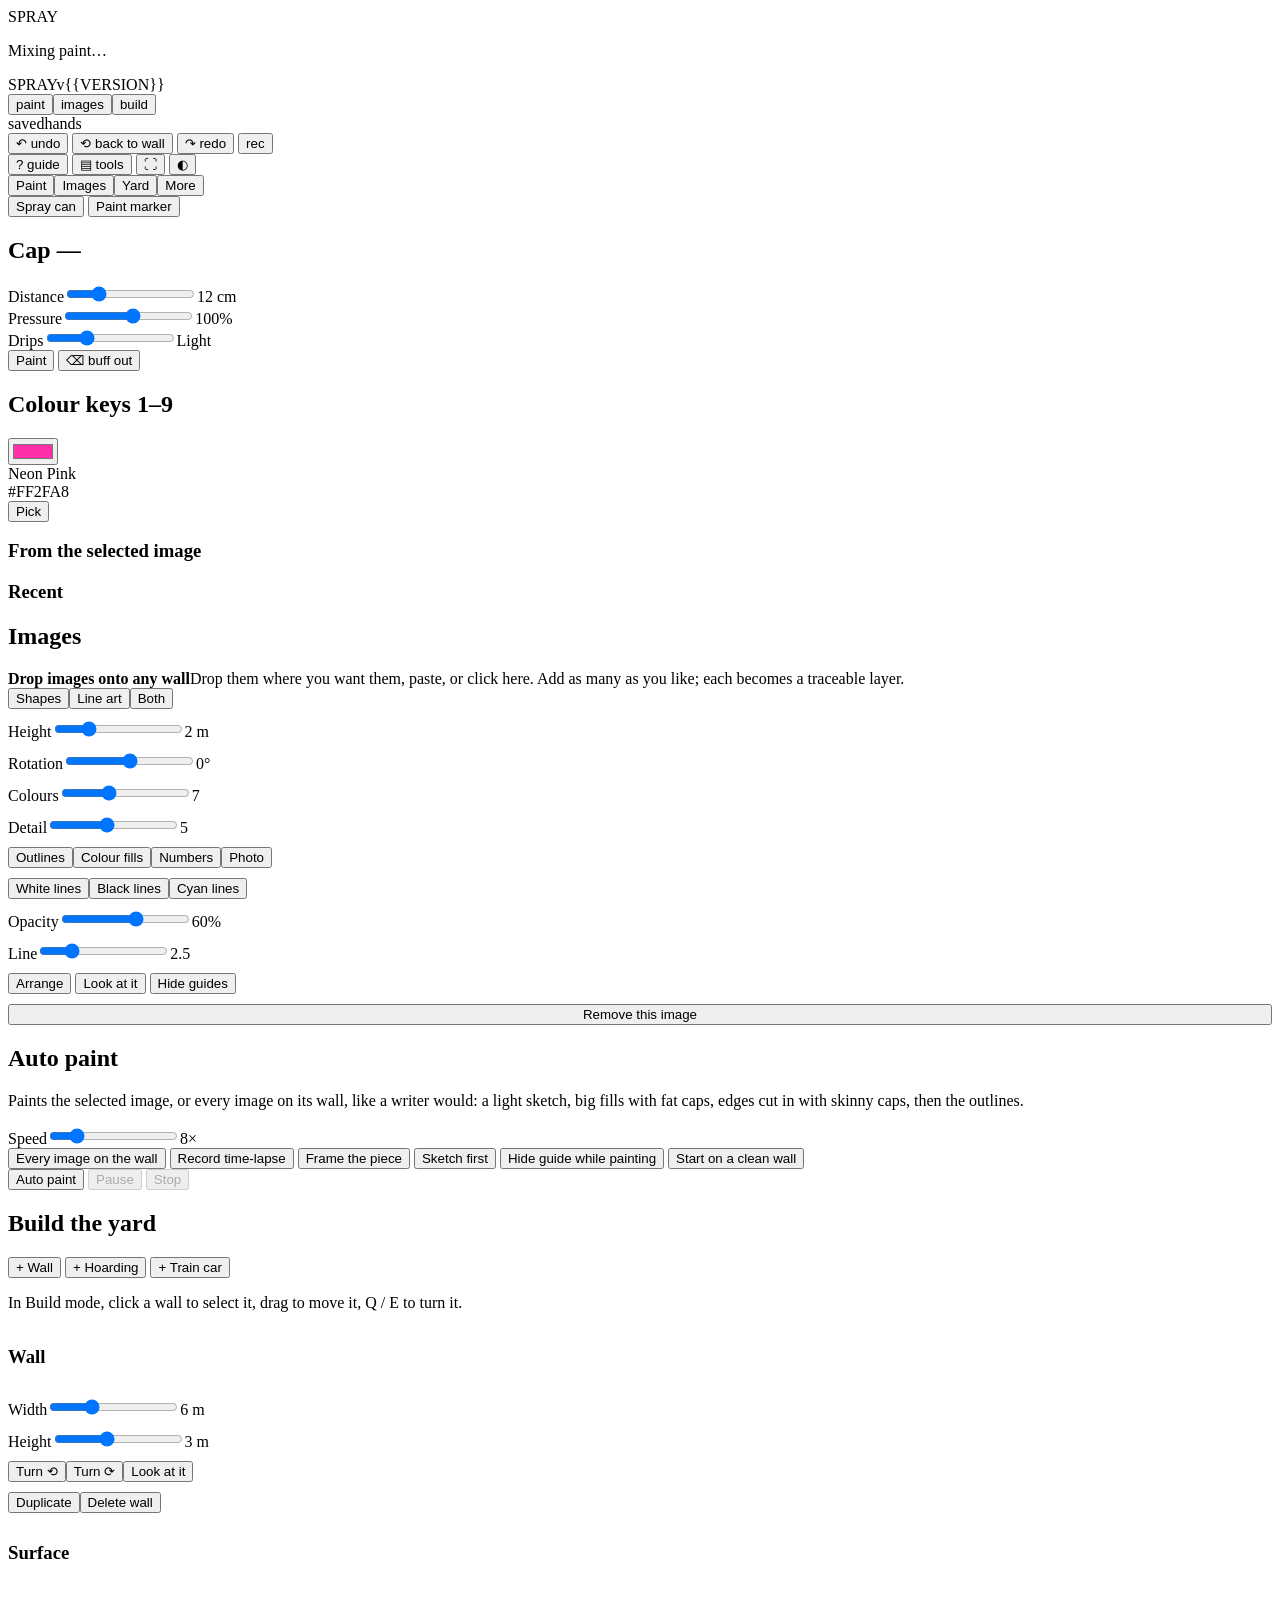
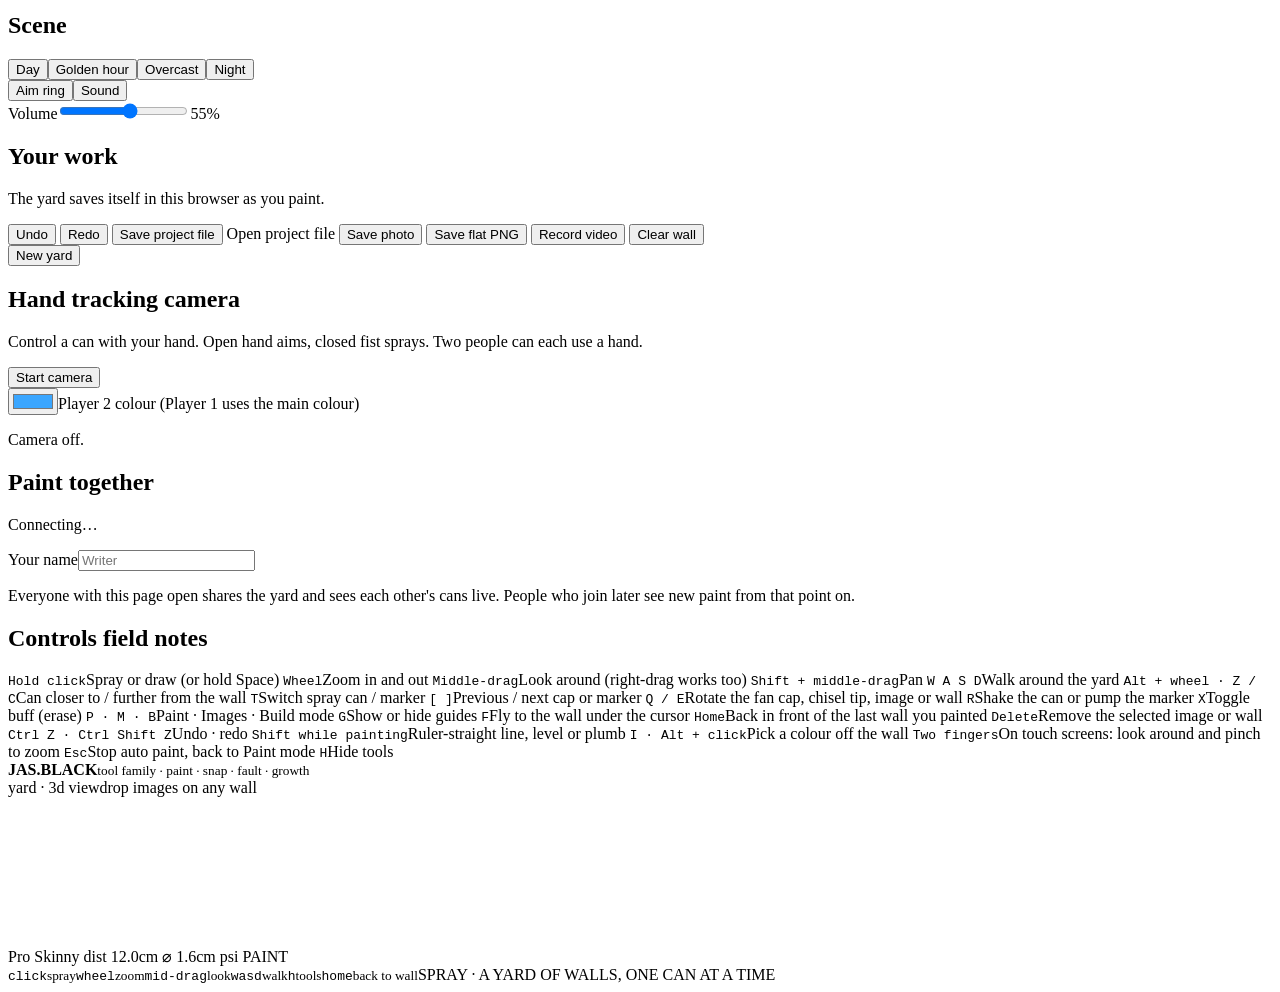
==== src/body.html @ 21be9e86 "Make the layout work on phones and tablets Below 900px the top bar becomes icon keys with the mode s" ====
<body class="dock">
<div id="loading"><div><div class="logo">SPRAY</div><p id="loadMsg">Mixing paint…</p></div></div>
<header id="bar">
  <div class="hl"><span class="brand">SPRAY</span><span class="brand-ver">v{{VERSION}}</span>
    <nav class="view-switch" id="modeBar" aria-label="Mode"><button data-mode="paint" class="on" title="Paint (P)">paint</button><button data-mode="arrange" title="Move, scale and rotate images (M)">images</button><button data-mode="build" title="Add and place walls (B)">build</button></nav>
    <div class="status"><span><i class="led"></i>saved</span><span><i class="led off" id="ledHands"></i>hands</span></div></div>
  <div class="transport">
    <button id="undoTop" title="Undo (Ctrl+Z)" aria-label="Undo">↶<span class="lbl"> undo</span></button>
    <button id="homeBtn" class="primary" title="Back in front of the last wall you painted (Home)" aria-label="Back to wall">⟲<span class="lbl"> back to wall</span></button>
    <button id="redoTop" title="Redo (Ctrl+Shift+Z)" aria-label="Redo">↷<span class="lbl"> redo</span></button>
    <button class="record-key" id="recKey" title="Record video" aria-label="Record video"><span class="rec-dot"></span><span class="lbl">rec</span></button>
  </div>
  <div class="hr">
    <button id="guideKey" title="Guide">?<span class="lbl"> guide</span></button>
    <button id="hidePanel" aria-label="Tools" title="Show / hide tools (H)">▤<span class="lbl"> tools</span></button>
    <button class="icon-key" id="fsKey" title="Full screen">⛶</button>
    <button class="icon-key" id="themeKey" title="Light / dark theme">◐</button>
  </div>
</header>
<button id="showPanel" class="btn" hidden>▤ tools</button>
<main>
<aside id="panel">
  <div class="tabs" id="tabs" role="tablist"><button data-tab="paint" class="on">Paint</button><button data-tab="images">Images</button><button data-tab="yard">Yard</button><button data-tab="more">More</button></div>
  <div class="scroll">

    <section data-tab="paint">
      <div class="grid2">
        <button class="btn on" id="toolSpray" title="Spray can (T toggles)">Spray can</button>
        <button class="btn" id="toolMarker" title="Paint marker (T toggles)">Paint marker</button>
      </div>
      <h2 id="capsTitle">Cap <span id="capWidth">—</span></h2>
      <div class="caps" id="caps"></div>
      <div class="capnote" id="capNote"></div>
      <div class="row" id="fanRow" hidden><label for="fanAngle">Tip angle</label><input type="range" id="fanAngle" min="-90" max="90" step="1" value="0"><output id="fanOut">0°</output></div>
      <div class="row" id="distRow"><label for="dist">Distance</label><input type="range" id="dist" min="2.5" max="45" step="0.5" value="12"><output id="distOut">12 cm</output></div>
      <div class="row" id="flowRow"><label for="flow">Pressure</label><input type="range" id="flow" min="30" max="160" step="1" value="100"><output id="flowOut">100%</output></div>
      <div class="row"><label for="dripAmt">Drips</label><input type="range" id="dripAmt" min="0" max="100" step="1" value="30"><output id="dripOut">Light</output></div>
      <div class="grid2">
        <button class="btn on" id="toolPaint">Paint</button>
        <button class="btn" id="toolBuff" title="Buff / erase (X)">⌫ buff out</button>
      </div>
    </section>
    <section data-tab="paint">
      <h2>Colour <span>keys 1–9</span></h2>
      <div class="current">
        <input type="color" id="colorPick" value="#ff2fa8" aria-label="Custom colour">
        <div style="flex:1;min-width:0"><div id="colorName">Neon Pink</div><div id="colorHex">#FF2FA8</div></div>
        <button class="ghost" id="pickBtn" title="Pick a colour off the wall (I, or Alt + click)">Pick</button>
      </div>
      <div class="swatches" id="palette"></div>
      <h3>From the selected image</h3>
      <div class="swatches" id="guidePal"></div>
      <h3>Recent</h3>
      <div class="swatches" id="recent"></div>
    </section>
    <section data-tab="images">
      <h2>Images <span id="guideStatus" class="status"></span></h2>
      <label class="drop" for="file"><b>Drop images onto any wall</b>Drop them where you want them, paste, or click here. Add as many as you like; each becomes a traceable layer.</label>
      <input type="file" id="file" accept="image/*" multiple hidden>
      <div class="layers" id="layers"></div>
      <div id="layerOpts" class="grid1" style="display:flex;flex-direction:column;gap:10px">
        <div class="grid3" id="guideModes">
          <button class="chip on" data-mode="shapes">Shapes</button><button class="chip" data-mode="lines">Line art</button><button class="chip" data-mode="both">Both</button>
        </div>
        <div class="row"><label for="gSize">Height</label><input type="range" id="gSize" min="0.1" max="8" step="0.01" value="2"><output id="gSizeOut">2 m</output></div>
        <div class="row"><label for="gRot">Rotation</label><input type="range" id="gRot" min="-180" max="180" step="1" value="0"><output id="gRotOut">0°</output></div>
        <div class="row"><label for="gK">Colours</label><input type="range" id="gK" min="2" max="16" step="1" value="7"><output id="gKOut">7</output></div>
        <div class="row"><label for="gDetail">Detail</label><input type="range" id="gDetail" min="1" max="10" step="1" value="5"><output id="gDetailOut">5</output></div>
        <div class="chips" id="guideLayers">
          <button class="chip on" data-layer="lines">Outlines</button><button class="chip on" data-layer="fill">Colour fills</button><button class="chip on" data-layer="numbers">Numbers</button><button class="chip" data-layer="photo">Photo</button>
        </div>
        <div class="chips" id="lineColors">
          <button class="chip on" data-lc="#ffffff">White lines</button><button class="chip" data-lc="#111111">Black lines</button><button class="chip" data-lc="#00f0ff">Cyan lines</button>
        </div>
        <div class="row"><label for="gOpacity">Opacity</label><input type="range" id="gOpacity" min="0" max="100" step="1" value="60"><output id="gOpacityOut">60%</output></div>
        <div class="row"><label for="gLine">Line</label><input type="range" id="gLine" min="1" max="8" step="0.5" value="2.5"><output id="gLineOut">2.5</output></div>
        <div class="grid3">
          <button class="btn" id="guideMove" title="Move, scale, rotate on the wall (M)">Arrange</button>
          <button class="btn" id="guideFocus">Look at it</button>
          <button class="btn" id="guideToggle" title="G">Hide guides</button>
        </div>
        <button class="ghost" id="guideClear">Remove this image</button>
      </div>
    </section>
    <section data-tab="images">
      <h2>Auto paint</h2>
      <p class="hint">Paints the selected image, or every image on its wall, like a writer would: a light sketch, big fills with fat caps, edges cut in with skinny caps, then the outlines.</p>
      <div class="row"><label for="apSpeed">Speed</label><input type="range" id="apSpeed" min="1" max="40" step="1" value="8"><output id="apSpeedOut">8×</output></div>
      <div class="chips">
        <button class="chip on" id="apAll">Every image on the wall</button>
        <button class="chip" id="apRecord">Record time-lapse</button>
        <button class="chip on" id="apFrame">Frame the piece</button>
        <button class="chip on" id="apSketch">Sketch first</button>
        <button class="chip on" id="apHide">Hide guide while painting</button>
        <button class="chip" id="apClean">Start on a clean wall</button>
      </div>
      <div class="grid3">
        <button class="btn on" id="apStart">Auto paint</button>
        <button class="btn" id="apPause" disabled>Pause</button>
        <button class="btn" id="apStop" disabled>Stop</button>
      </div>
      <div class="apbar"><i id="apBar"></i></div>
      <p class="hint" id="apStep"></p>
    </section>
    <section data-tab="yard">
      <h2>Build the yard</h2>
      <div class="grid3">
        <button class="btn" data-add="wall">+ Wall</button>
        <button class="btn" data-add="hoarding">+ Hoarding</button>
        <button class="btn" data-add="train">+ Train car</button>
      </div>
      <p class="hint">In Build mode, click a wall to select it, drag to move it, Q / E to turn it.</p>
      <div id="wallOpts" hidden style="display:flex;flex-direction:column;gap:10px">
        <h3 id="wallName">Wall</h3>
        <div class="row"><label for="wW">Width</label><input type="range" id="wW" min="1.5" max="16" step="0.1" value="6"><output id="wWOut">6 m</output></div>
        <div class="row"><label for="wH">Height</label><input type="range" id="wH" min="1" max="6" step="0.1" value="3"><output id="wHOut">3 m</output></div>
        <div class="grid3">
          <button class="btn" id="wRotL">Turn ⟲</button><button class="btn" id="wRotR">Turn ⟳</button><button class="btn" id="wFocus">Look at it</button>
        </div>
        <div class="grid2"><button class="btn" id="wDup">Duplicate</button><button class="btn" id="wDel">Delete wall</button></div>
        <h3>Surface</h3>
        <div class="mats" id="mats"></div>
      </div>
    </section>
    <section data-tab="yard">
      <h2>Scene</h2>
      <div class="chips" id="lightModes">
        <button class="chip on" data-light="day">Day</button><button class="chip" data-light="golden">Golden hour</button><button class="chip" data-light="overcast">Overcast</button><button class="chip" data-light="night">Night</button>
      </div>
      <div class="chips">
        <button class="chip on" id="aimToggle">Aim ring</button><button class="chip on" id="soundToggle">Sound</button>
      </div>
      <div class="row"><label for="vol">Volume</label><input type="range" id="vol" min="0" max="100" step="1" value="55"><output id="volOut">55%</output></div>
    </section>
    <section data-tab="more">
      <h2>Your work</h2>
      <p class="hint" id="saveStatus">The yard saves itself in this browser as you paint.</p>
      <div class="grid2">
        <button class="btn" id="undoBtn">Undo</button>
        <button class="btn" id="redoBtn">Redo</button>
        <button class="btn" id="projSave">Save project file</button>
        <label class="btn" for="projFile" style="text-align:center">Open project file</label>
        <button class="btn" id="shotBtn">Save photo</button>
        <button class="btn" id="flatBtn">Save flat PNG</button>
        <button class="btn" id="recBtn">Record video</button>
        <button class="btn" id="clearBtn">Clear wall</button>
      </div>
      <input type="file" id="projFile" accept=".json,application/json" hidden>
      <button class="ghost" id="newYard">New yard</button>
    </section>
    <section data-tab="more">
      <h2>Hand tracking <span>camera</span></h2>
      <p class="hint">Control a can with your hand. Open hand aims, closed fist sprays. Two people can each use a hand.</p>
      <button class="btn" id="handsBtn">Start camera</button>
      <canvas id="handsPrev" width="320" height="240" hidden></canvas>
      <div class="row" style="grid-template-columns:auto 1fr"><input class="mini" type="color" id="p2Color" value="#3aa6ff" aria-label="Player 2 colour"><label for="p2Color">Player 2 colour (Player 1 uses the main colour)</label></div>
      <p class="hint" id="handsStatus">Camera off.</p>
    </section>
    <section data-tab="more" id="netSec">
      <h2>Paint together <span id="netCount"></span></h2>
      <p class="hint" id="netStatus">Connecting…</p>
      <div class="row" style="grid-template-columns:76px 1fr"><label for="nick">Your name</label><input type="text" id="nick" maxlength="24" placeholder="Writer"></div>
      <ul class="peers" id="peers"></ul>
      <p class="hint">Everyone with this page open shares the yard and sees each other's cans live. People who join later see new paint from that point on.</p>
    </section>
    <section data-tab="more">
      <h2>Controls <span>field notes</span></h2>
      <div class="keys">
        <kbd>Hold click</kbd><span>Spray or draw (or hold Space)</span>
        <kbd>Wheel</kbd><span>Zoom in and out</span>
        <kbd>Middle-drag</kbd><span>Look around (right-drag works too)</span>
        <kbd>Shift + middle-drag</kbd><span>Pan</span>
        <kbd>W A S D</kbd><span>Walk around the yard</span>
        <kbd>Alt + wheel · Z / C</kbd><span>Can closer to / further from the wall</span>
        <kbd>T</kbd><span>Switch spray can / marker</span>
        <kbd>[ ]</kbd><span>Previous / next cap or marker</span>
        <kbd>Q / E</kbd><span>Rotate the fan cap, chisel tip, image or wall</span>
        <kbd>R</kbd><span>Shake the can or pump the marker</span>
        <kbd>X</kbd><span>Toggle buff (erase)</span>
        <kbd>P · M · B</kbd><span>Paint · Images · Build mode</span>
        <kbd>G</kbd><span>Show or hide guides</span>
        <kbd>F</kbd><span>Fly to the wall under the cursor</span>
        <kbd>Home</kbd><span>Back in front of the last wall you painted</span>
        <kbd>Delete</kbd><span>Remove the selected image or wall</span>
        <kbd>Ctrl Z · Ctrl Shift Z</kbd><span>Undo · redo</span>
        <kbd>Shift while painting</kbd><span>Ruler-straight line, level or plumb</span>
        <kbd>I · Alt + click</kbd><span>Pick a colour off the wall</span>
        <kbd>Two fingers</kbd><span>On touch screens: look around and pinch to zoom</span>
        <kbd>Esc</kbd><span>Stop auto paint, back to Paint mode</span>
        <kbd>H</kbd><span>Hide tools</span>
      </div>
    </section>
  <div class="family-note"><b>JAS.BLACK</b><small>tool family · paint · snap · fault · growth</small></div></div>
</aside>
<div id="monitor">
  <div class="monitor-top"><span><i class="led"></i>yard · 3d view</span><span>drop images on any wall</span></div>
  <canvas id="gl" aria-label="3D yard of walls. Hold the left mouse button to spray."></canvas>
  <div id="hud">
  <span class="dot" id="hudDot"></span>
  <span id="hudCap">Pro Skinny</span>
  <span><span class="k">dist</span> <span id="hudDist">12.0cm</span></span>
  <span class="hide-s"><span class="k">⌀</span> <span id="hudW">1.6cm</span></span>
  <span class="hide-s"><span class="k" id="hudPK">psi</span></span><span class="meter hide-s"><i id="hudP" style="width:100%"></i></span>
  <span class="mode" id="hudMode">PAINT</span>
  <span id="hudRec" hidden>● REC</span>
</div>
</div>
</main>
<footer id="foot"><span><kbd>click</kbd><small>spray</small><kbd>wheel</kbd><small>zoom</small><kbd>mid-drag</kbd><small>look</small><kbd>wasd</kbd><small>walk</small><kbd>h</kbd><small>tools</small><kbd>home</kbd><small>back to wall</small></span><span class="tagline">SPRAY · A YARD OF WALLS, ONE CAN AT A TIME</span></footer>


<div id="dropOverlay" hidden>Drop it on a wall</div>
<div id="toast" style="opacity:0"></div>
<div id="modal" hidden><div class="box">
  <div class="bar"><b id="modalTitle">Saved</b><button class="ghost" id="modalClose">Close</button></div>
  <img id="modalImg" alt="Export preview">
  <video id="modalVid" controls playsinline loop hidden></video>
  <div class="bar"><span class="hint">If the download button is blocked, right-click the preview to save it.</span><button class="btn on" id="modalDl">Download</button></div>
</div></div>
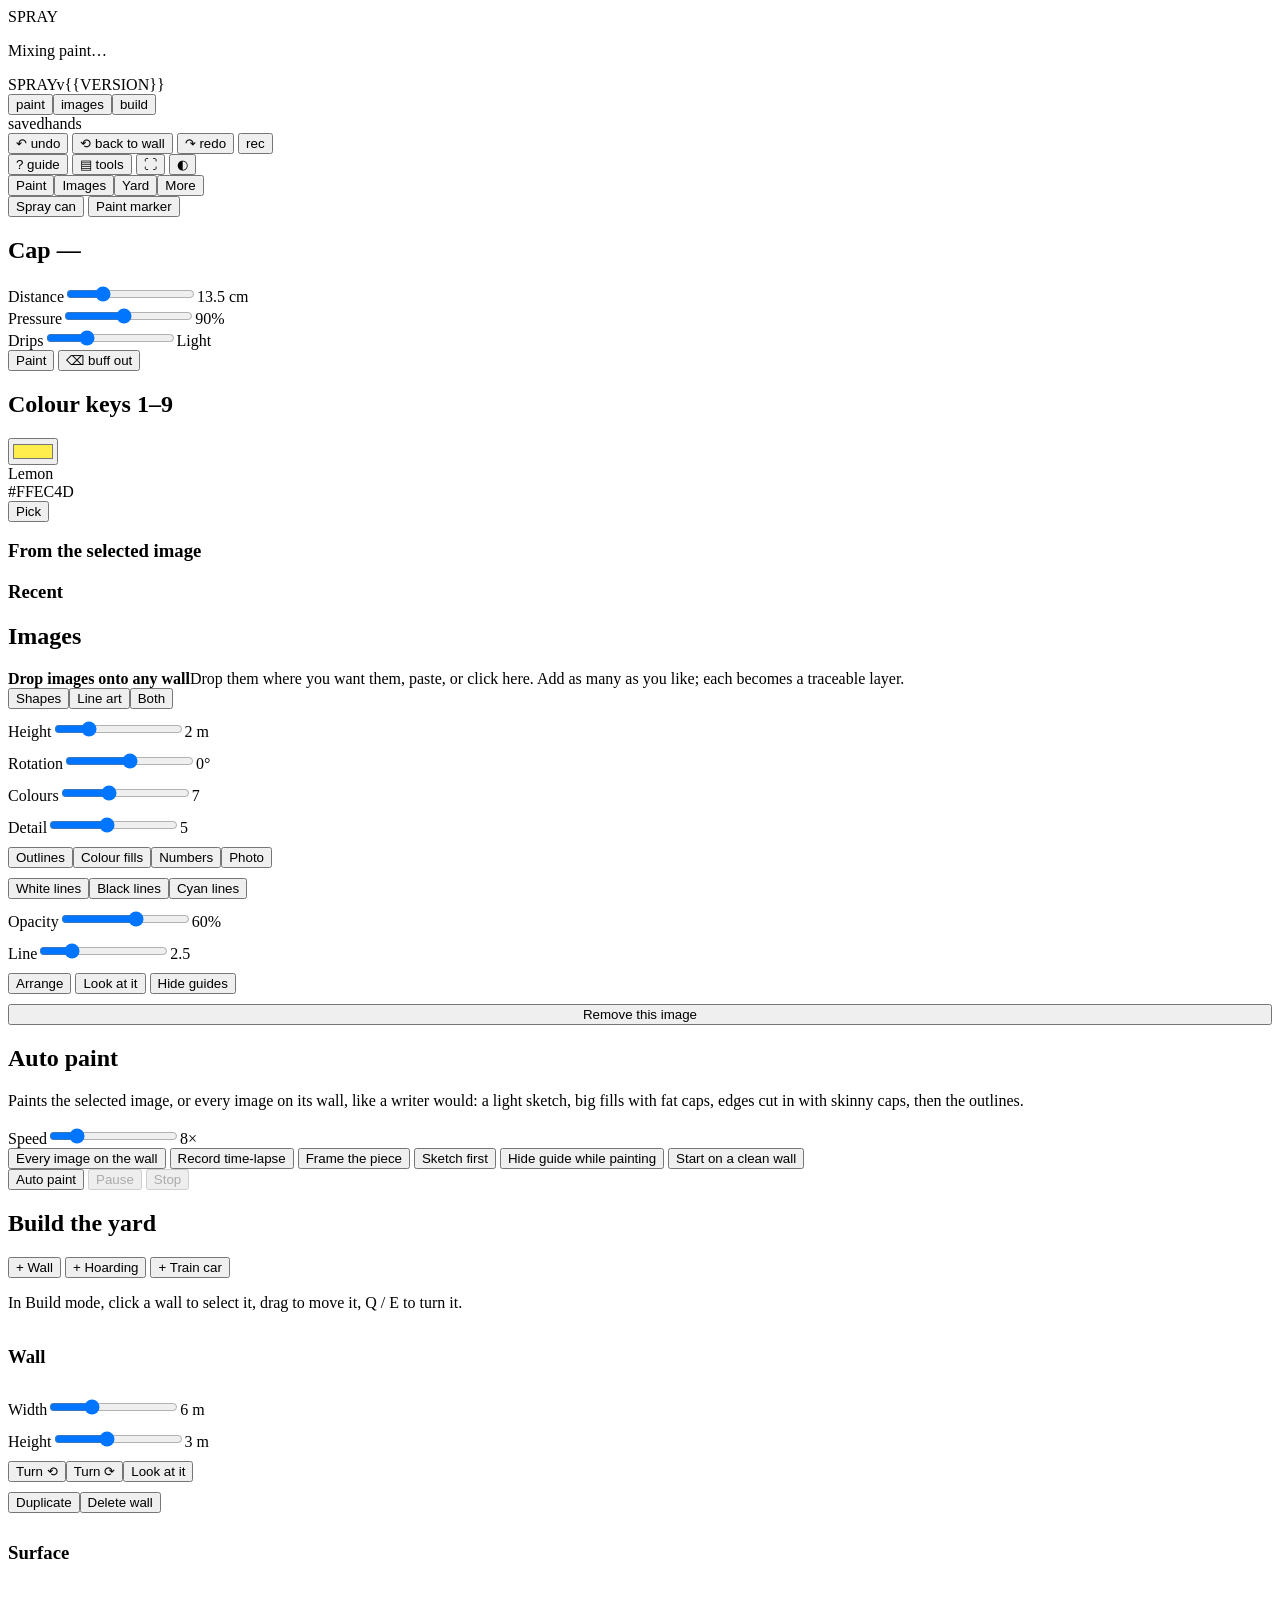
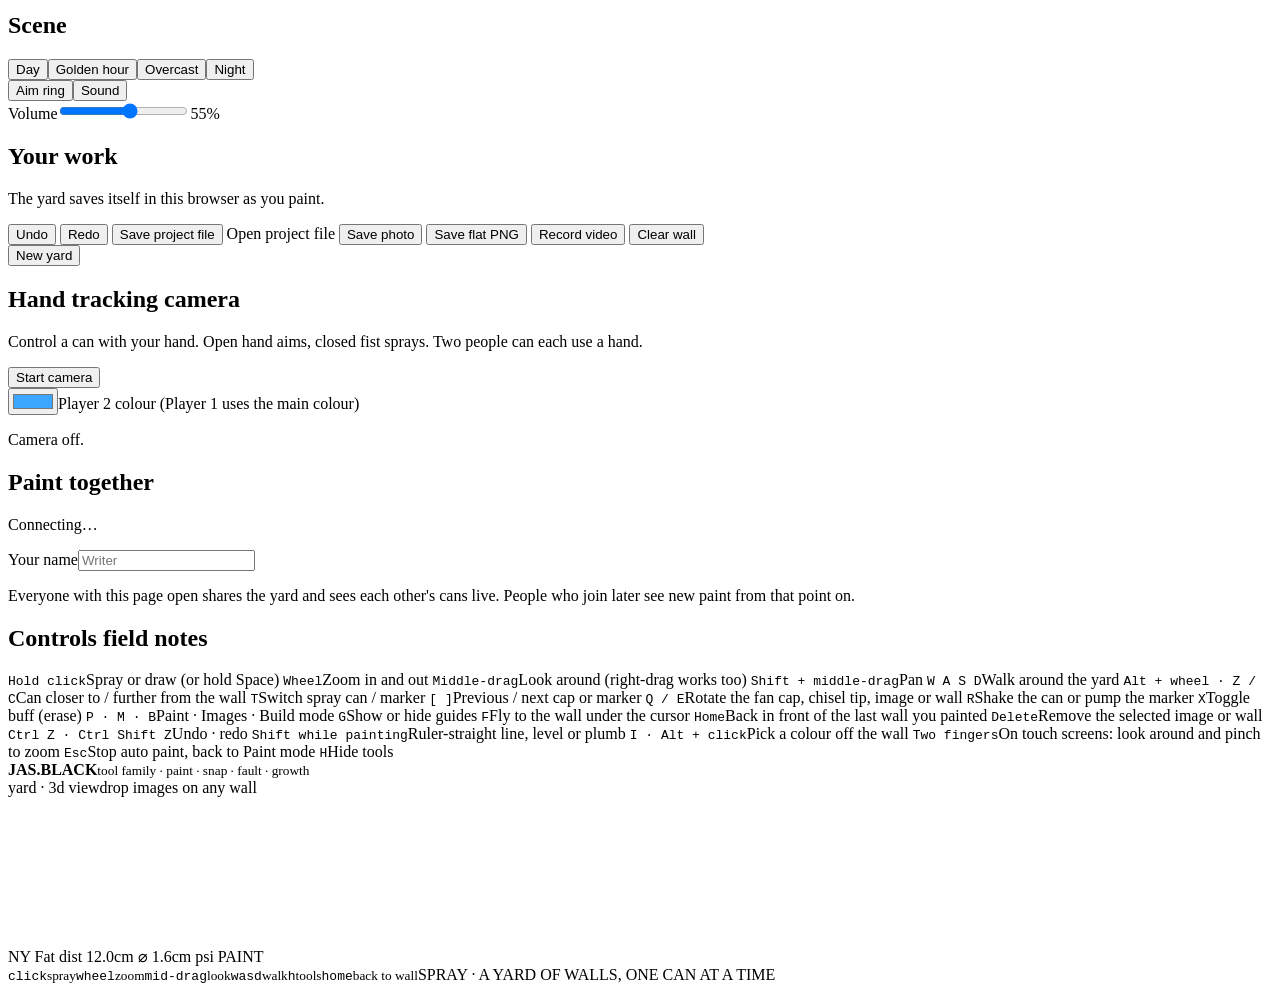
==== commit 6e56cace: "Start with NY Fat, 13.5 cm, 90% pressure and Lemon Co-Authored-By: Claude Opus 5.5 <noreply@anthropi" ====
--- a/src/body.html
+++ b/src/body.html
@@ -32,8 +32,8 @@
       <div class="caps" id="caps"></div>
       <div class="capnote" id="capNote"></div>
       <div class="row" id="fanRow" hidden><label for="fanAngle">Tip angle</label><input type="range" id="fanAngle" min="-90" max="90" step="1" value="0"><output id="fanOut">0°</output></div>
-      <div class="row" id="distRow"><label for="dist">Distance</label><input type="range" id="dist" min="2.5" max="45" step="0.5" value="12"><output id="distOut">12 cm</output></div>
-      <div class="row" id="flowRow"><label for="flow">Pressure</label><input type="range" id="flow" min="30" max="160" step="1" value="100"><output id="flowOut">100%</output></div>
+      <div class="row" id="distRow"><label for="dist">Distance</label><input type="range" id="dist" min="2.5" max="45" step="0.5" value="13.5"><output id="distOut">13.5 cm</output></div>
+      <div class="row" id="flowRow"><label for="flow">Pressure</label><input type="range" id="flow" min="30" max="160" step="1" value="90"><output id="flowOut">90%</output></div>
       <div class="row"><label for="dripAmt">Drips</label><input type="range" id="dripAmt" min="0" max="100" step="1" value="30"><output id="dripOut">Light</output></div>
       <div class="grid2">
         <button class="btn on" id="toolPaint">Paint</button>
@@ -43,8 +43,8 @@
     <section data-tab="paint">
       <h2>Colour <span>keys 1–9</span></h2>
       <div class="current">
-        <input type="color" id="colorPick" value="#ff2fa8" aria-label="Custom colour">
-        <div style="flex:1;min-width:0"><div id="colorName">Neon Pink</div><div id="colorHex">#FF2FA8</div></div>
+        <input type="color" id="colorPick" value="#ffec4d" aria-label="Custom colour">
+        <div style="flex:1;min-width:0"><div id="colorName">Lemon</div><div id="colorHex">#FFEC4D</div></div>
         <button class="ghost" id="pickBtn" title="Pick a colour off the wall (I, or Alt + click)">Pick</button>
       </div>
       <div class="swatches" id="palette"></div>
@@ -67,7 +67,7 @@
         <div class="row"><label for="gK">Colours</label><input type="range" id="gK" min="2" max="16" step="1" value="7"><output id="gKOut">7</output></div>
         <div class="row"><label for="gDetail">Detail</label><input type="range" id="gDetail" min="1" max="10" step="1" value="5"><output id="gDetailOut">5</output></div>
         <div class="chips" id="guideLayers">
-          <button class="chip on" data-layer="lines">Outlines</button><button class="chip on" data-layer="fill">Colour fills</button><button class="chip on" data-layer="numbers">Numbers</button><button class="chip" data-layer="photo">Photo</button>
+          <button class="chip on" data-layer="lines">Outlines</button><button class="chip on" data-layer="fill">Colour fills</button><button class="chip" data-layer="numbers">Numbers</button><button class="chip" data-layer="photo">Photo</button>
         </div>
         <div class="chips" id="lineColors">
           <button class="chip on" data-lc="#ffffff">White lines</button><button class="chip" data-lc="#111111">Black lines</button><button class="chip" data-lc="#00f0ff">Cyan lines</button>
@@ -197,7 +197,7 @@
   <canvas id="gl" aria-label="3D yard of walls. Hold the left mouse button to spray."></canvas>
   <div id="hud">
   <span class="dot" id="hudDot"></span>
-  <span id="hudCap">Pro Skinny</span>
+  <span id="hudCap">NY Fat</span>
   <span><span class="k">dist</span> <span id="hudDist">12.0cm</span></span>
   <span class="hide-s"><span class="k">⌀</span> <span id="hudW">1.6cm</span></span>
   <span class="hide-s"><span class="k" id="hudPK">psi</span></span><span class="meter hide-s"><i id="hudP" style="width:100%"></i></span>
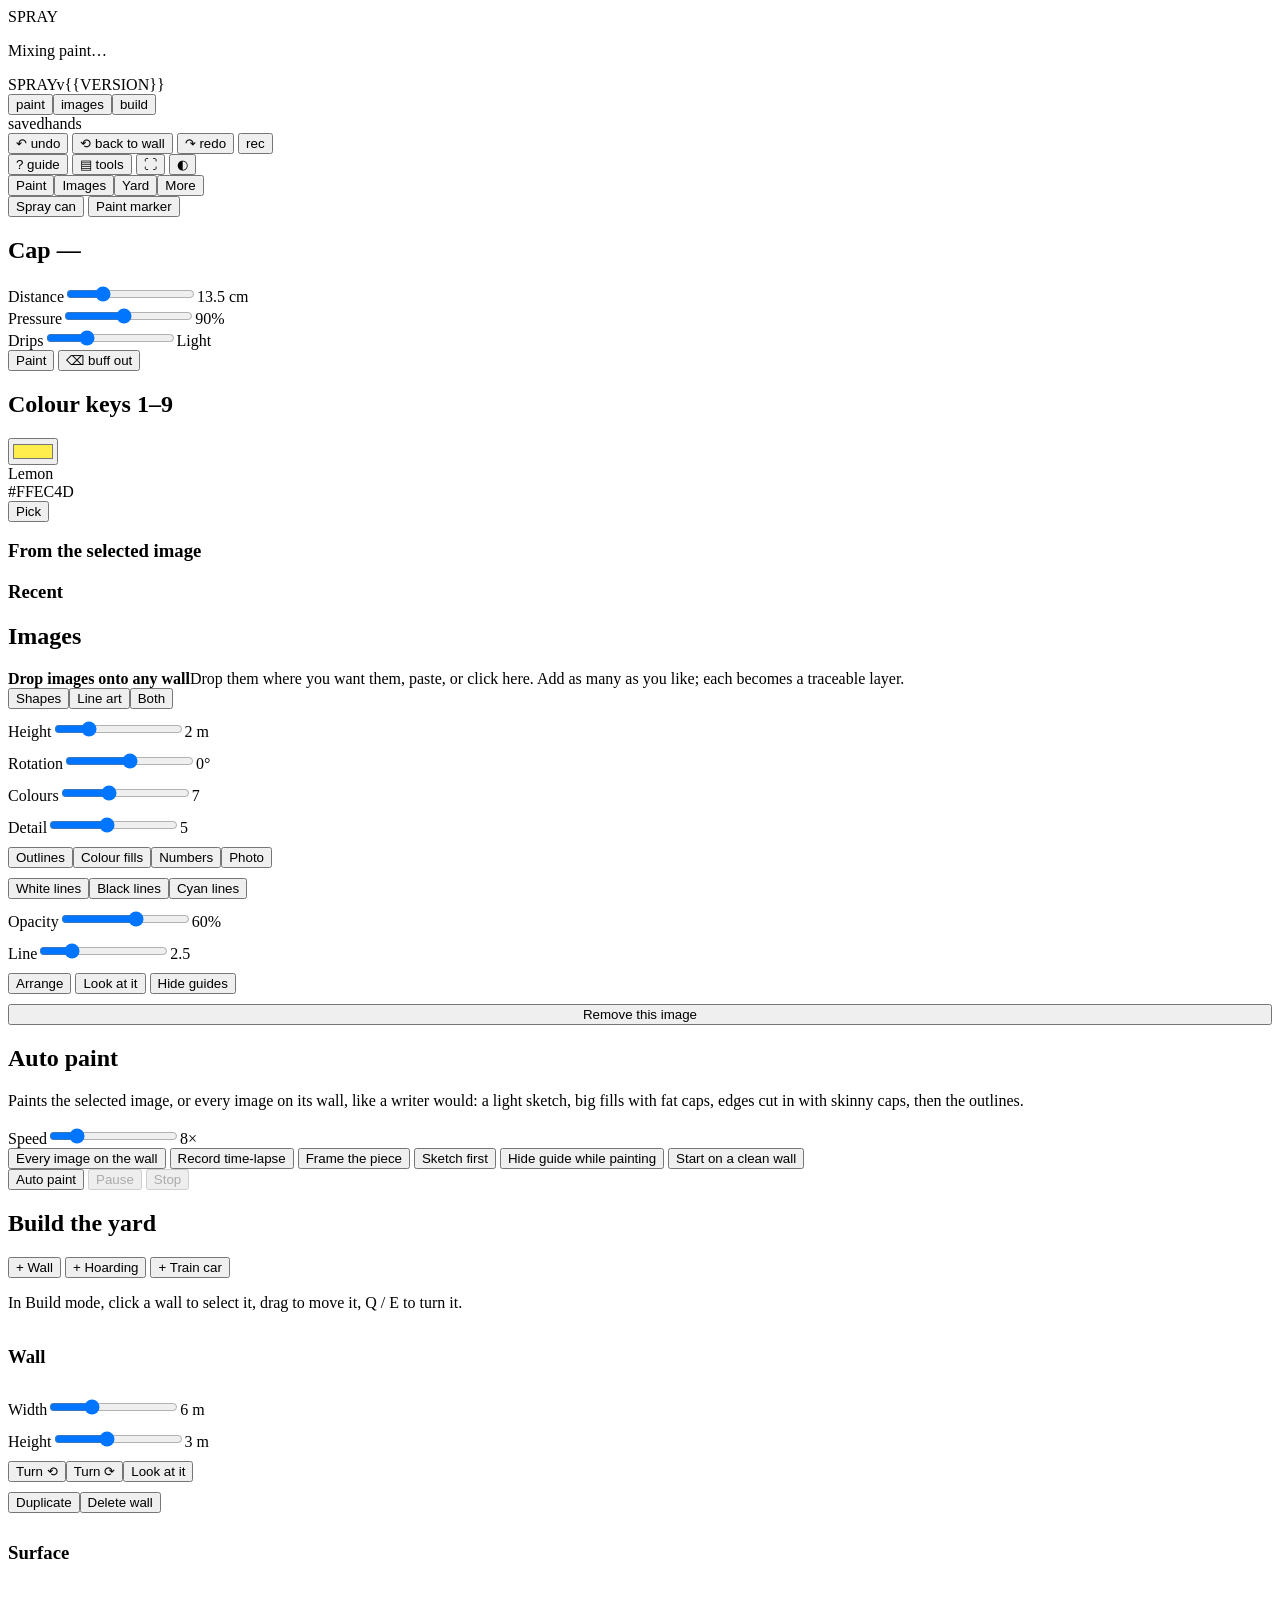
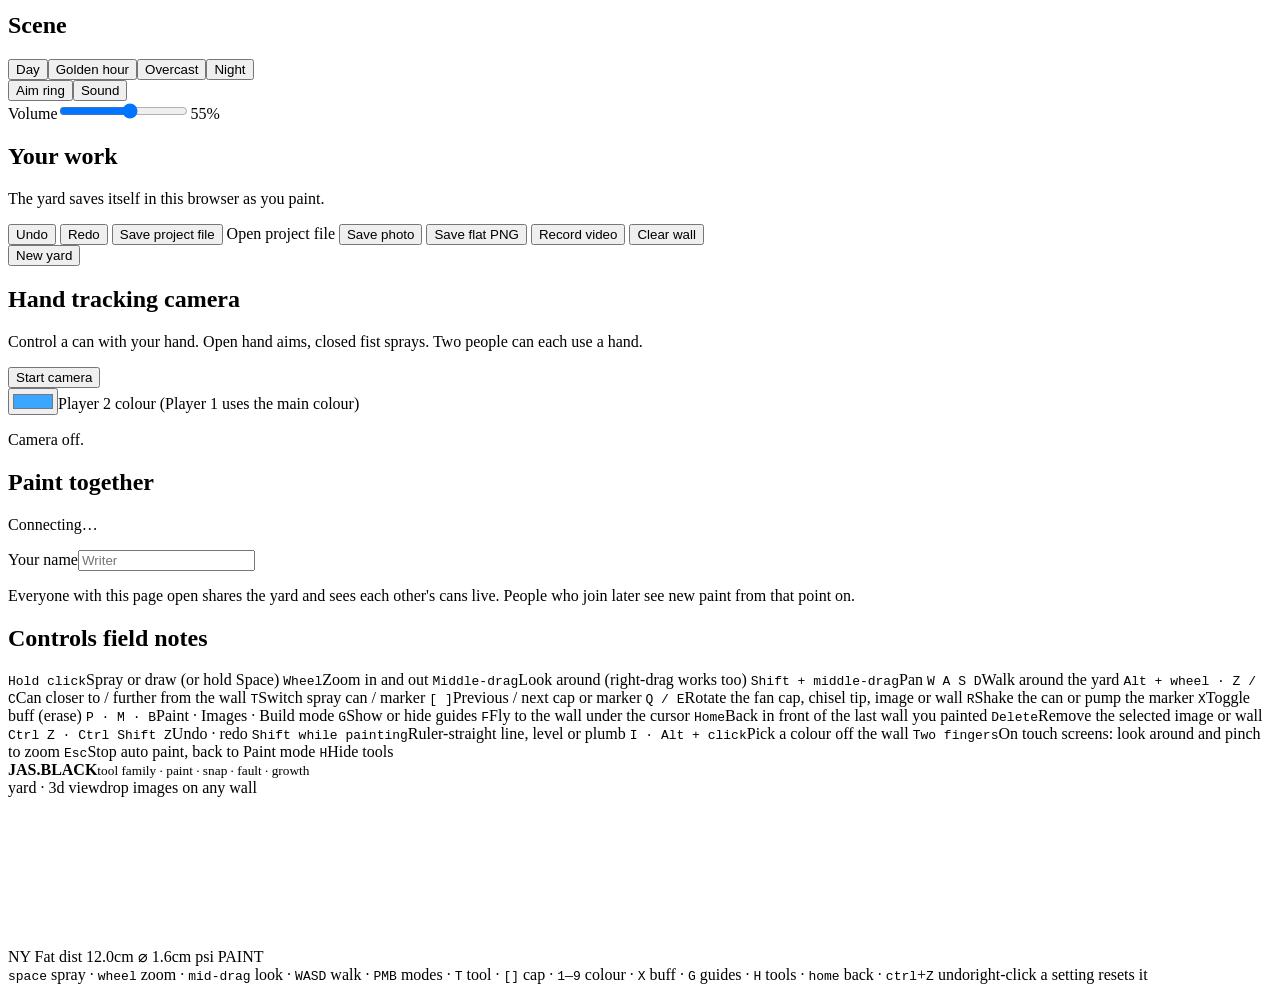
==== commit 6e560301: "Apply the JAS.BLACK family interface rules (1.0.5) Jas set five rules every family tool now follows;" ====
--- a/src/body.html
+++ b/src/body.html
@@ -206,7 +206,7 @@
 </div>
 </div>
 </main>
-<footer id="foot"><span><kbd>click</kbd><small>spray</small><kbd>wheel</kbd><small>zoom</small><kbd>mid-drag</kbd><small>look</small><kbd>wasd</kbd><small>walk</small><kbd>h</kbd><small>tools</small><kbd>home</kbd><small>back to wall</small></span><span class="tagline">SPRAY · A YARD OF WALLS, ONE CAN AT A TIME</span></footer>
+<footer id="foot"><span><kbd>space</kbd> spray &middot; <kbd>wheel</kbd> zoom &middot; <kbd>mid-drag</kbd> look &middot; <kbd>W</kbd><kbd>A</kbd><kbd>S</kbd><kbd>D</kbd> walk &middot; <kbd>P</kbd><kbd>M</kbd><kbd>B</kbd> modes &middot; <kbd>T</kbd> tool &middot; <kbd>[</kbd><kbd>]</kbd> cap &middot; <kbd>1</kbd>&ndash;<kbd>9</kbd> colour &middot; <kbd>X</kbd> buff &middot; <kbd>G</kbd> guides &middot; <kbd>H</kbd> tools &middot; <kbd>home</kbd> back &middot; <kbd>ctrl</kbd>+<kbd>Z</kbd> undo</span><span>right-click a setting resets it</span></footer>
 
 
 <div id="dropOverlay" hidden>Drop it on a wall</div>
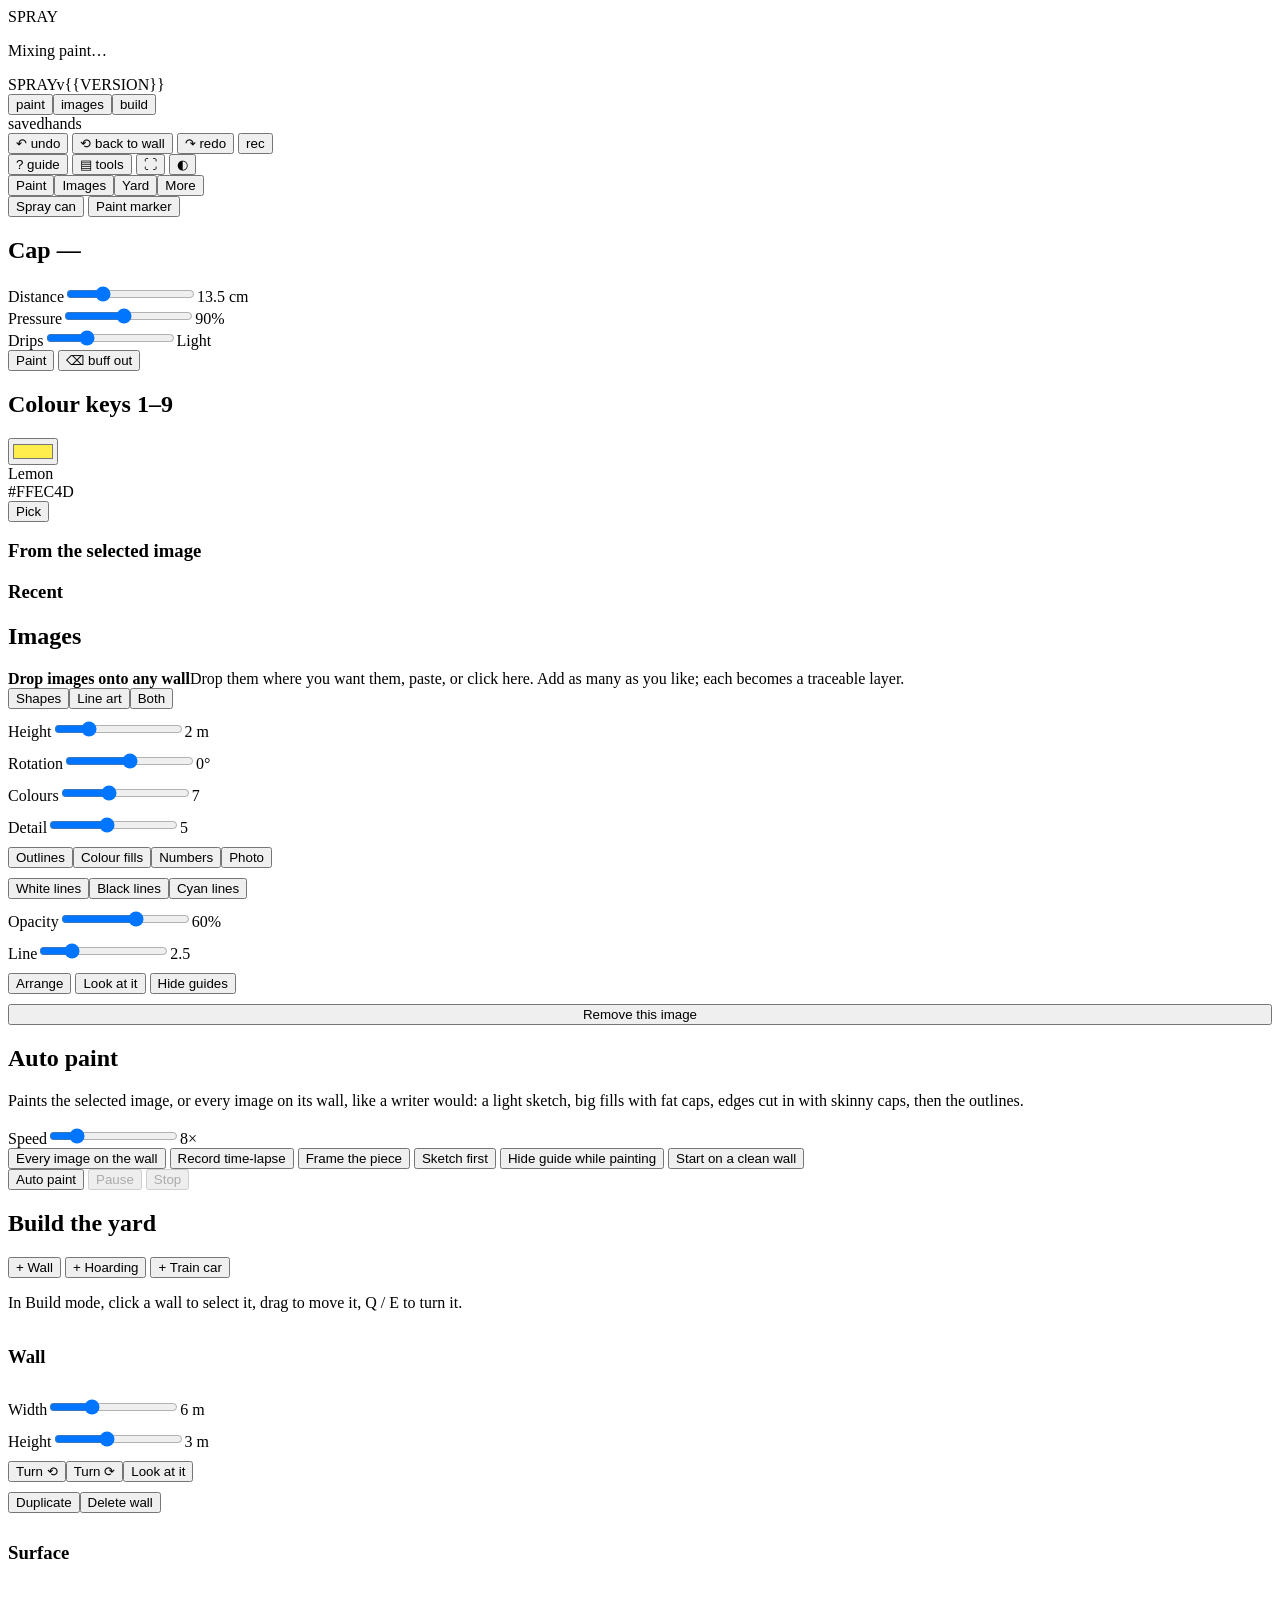
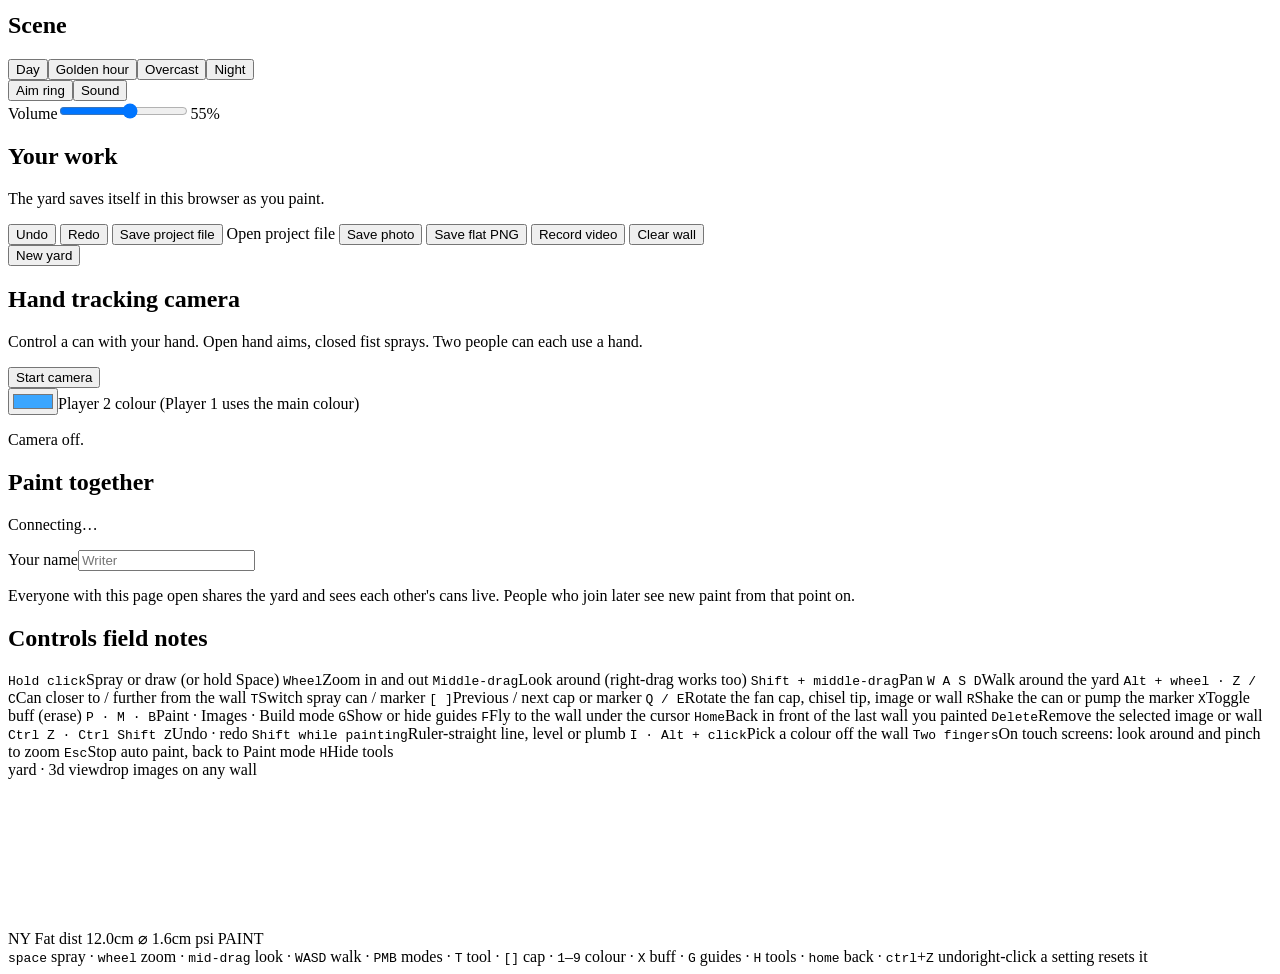
==== commit 3cbf53bc: "Remove the fixed tool-family note under the panels It wasn't a control, nothing in it was clickable," ====
--- a/src/body.html
+++ b/src/body.html
@@ -190,7 +190,7 @@
         <kbd>H</kbd><span>Hide tools</span>
       </div>
     </section>
-  <div class="family-note"><b>JAS.BLACK</b><small>tool family · paint · snap · fault · growth</small></div></div>
+</div>
 </aside>
 <div id="monitor">
   <div class="monitor-top"><span><i class="led"></i>yard · 3d view</span><span>drop images on any wall</span></div>
